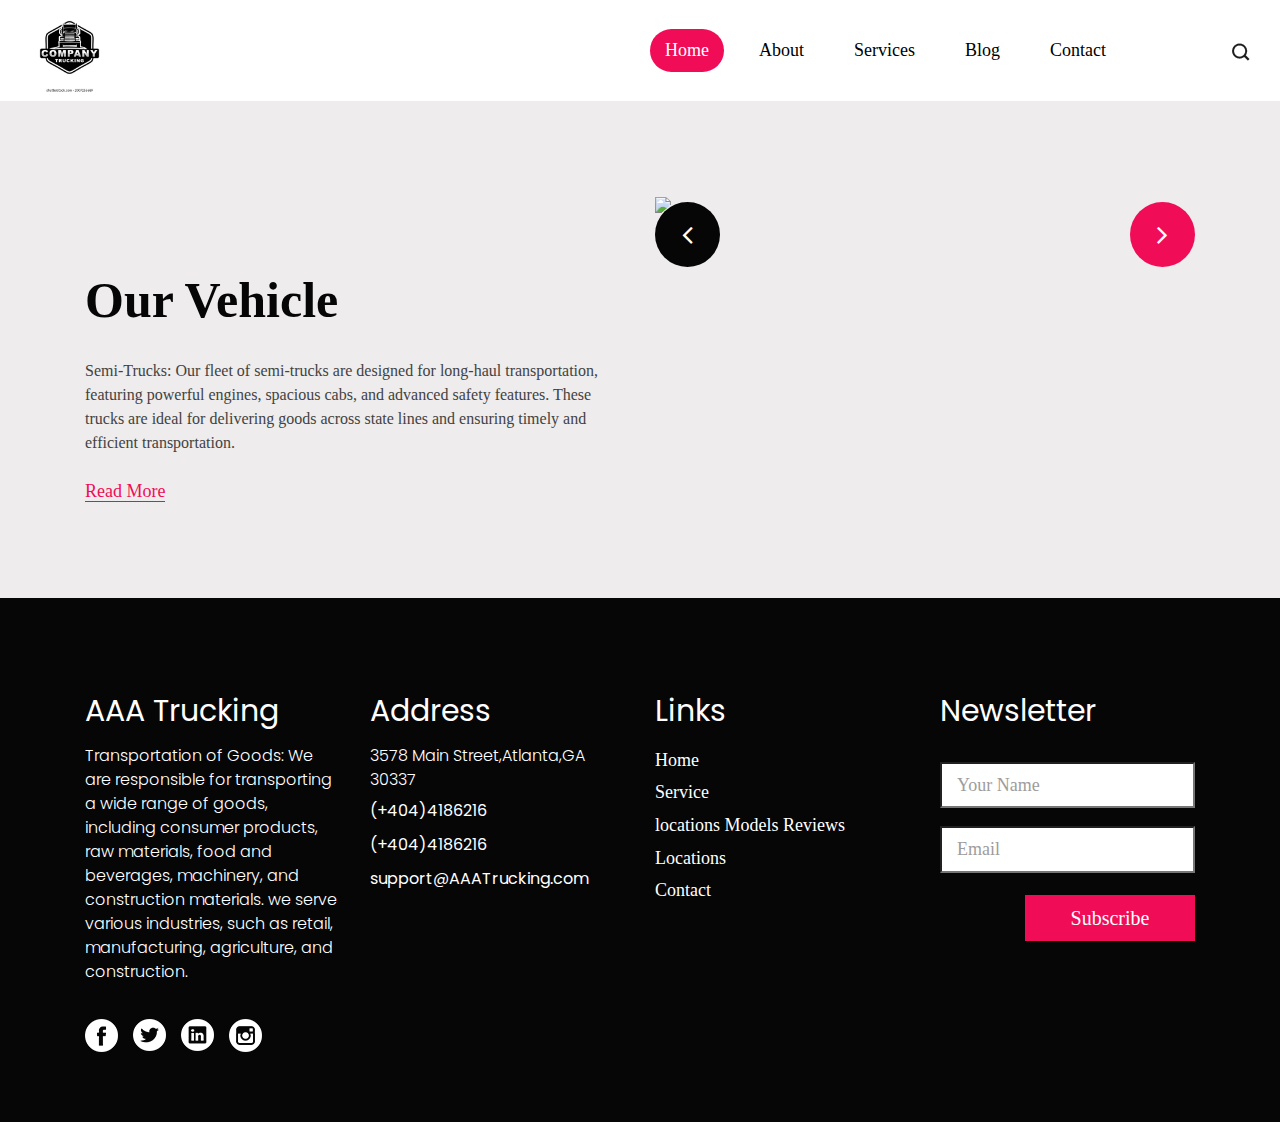
==== about.html @ 488557c5 "removed all html files from the updated folder and added the folder name to all links for better con" ====
<!DOCTYPE html>
<html lang="en">
  <head>
    <!-- basic -->
    <meta charset="utf-8" />
    <meta http-equiv="X-UA-Compatible" content="IE=edge" />
    <meta name="viewport" content="width=device-width, initial-scale=1" />
    <!-- mobile metas -->
    <meta name="viewport" content="width=device-width, initial-scale=1" />
    <meta name="viewport" content="initial-scale=1, maximum-scale=1" />
    <!-- site metas -->
    <title>About</title>
    <meta name="keywords" content="" />
    <meta name="description" content="" />
    <meta name="author" content="" />
    <!-- bootstrap css -->
    <link
      rel="stylesheet"
      type="text/css"
      href="trucking/css/bootstrap.min.css"
    />
    <!-- style css -->
    <link rel="stylesheet" type="text/css" href="trucking/css/style.css" />
    <!-- Responsive-->
    <link rel="stylesheet" href="trucking/css/responsive.css" />
    <!-- fevicon -->
    <link rel="icon" href="trucking/images/fevicon.png" type="image/gif" />
    <!-- Scrollbar Custom CSS -->
    <link
      rel="stylesheet"
      href="trucking/css/jquery.mCustomScrollbar.min.css"
    />
    <!-- Tweaks for older IEs-->
    <link
      rel="stylesheet"
      href="https://netdna.bootstrapcdn.com/font-awesome/4.0.3/css/font-awesome.css"
    />
    <!-- owl stylesheets -->
    <link rel="stylesheet" href="trucking/css/owl.carousel.min.css" />
    <link rel="stylesheet" href="trucking/css/owl.theme.default.min.css" />
    <link
      rel="stylesheet"
      href="https://cdnjs.cloudflare.com/ajax/libs/fancybox/2.1.5/jquery.fancybox.min.css"
      media="screen"
    />
    <link
      href="https://unpkg.com/gijgo@1.9.13/css/gijgo.min.css"
      rel="stylesheet"
      type="text/css"
    />
  </head>
  <body>
    <!-- header section start -->
    <div class="header_section">
      <nav class="navbar navbar-expand-lg navbar-light bg-light">
        <a class="logo" href="index.html"
          ><img src="trucking/images/logo-2.webp" width="13%"
        /></a>
        <button
          class="navbar-toggler"
          type="button"
          data-toggle="collapse"
          data-target="#navbarSupportedContent"
          aria-controls="navbarSupportedContent"
          aria-expanded="false"
          aria-label="Toggle navigation"
        >
          <span class="navbar-toggler-icon"></span>
        </button>
        <div class="collapse navbar-collapse" id="navbarSupportedContent">
          <ul class="navbar-nav mr-auto">
            <li class="nav-item active">
              <a class="nav-link" href="index.html">Home</a>
            </li>
            <li class="nav-item">
              <a class="nav-link" href="about.html">About</a>
            </li>
            <li class="nav-item">
              <a class="nav-link" href="services.html">Services</a>
            </li>
            <li class="nav-item">
              <a class="nav-link" href="blog.html">Blog</a>
            </li>
            <li class="nav-item">
              <a class="nav-link" href="contact.html">Contact</a>
            </li>
          </ul>
          <div class="search_icon">
            <a href="#"><img src="trucking/images/search-icon.png" /></a>
          </div>
        </div>
      </nav>
    </div>
    <!-- header section end -->
    <!-- blog section start -->
    <div class="blog_section layout_padding">
      <div class="container">
        <div class="row">
          <div class="col-md-6">
            <h1 class="blog_taital">Our Vehicle</h1>
            <p class="services_text">
              Semi-Trucks: Our fleet of semi-trucks are designed for long-haul
              transportation, featuring powerful engines, spacious cabs, and
              advanced safety features. These trucks are ideal for delivering
              goods across state lines and ensuring timely and efficient
              transportation.
            </p>
            <div class="readmore_bt"><a href="#">Read More</a></div>
          </div>
          <div class="col-md-6">
            <div id="main_slider" class="carousel slide" data-ride="carousel">
              <div class="carousel-inner">
                <div class="carousel-item active">
                  <div class="image_2">
                    <img src="trucking/images/img-2.jpg" />
                  </div>
                </div>
                <div class="carousel-item">
                  <div class="image_2">
                    <img src="trucking/images/img-2.jpg" />
                  </div>
                </div>
                <div class="carousel-item">
                  <div class="image_2">
                    <img src="trucking/images/img-2.jpg" />
                  </div>
                </div>
              </div>
              <a
                class="carousel-control-prev"
                href="#main_slider"
                role="button"
                data-slide="prev"
              >
                <i class="fa fa-angle-left"></i>
              </a>
              <a
                class="carousel-control-next"
                href="#main_slider"
                role="button"
                data-slide="next"
              >
                <i class="fa fa-angle-right"></i>
              </a>
            </div>
          </div>
        </div>
      </div>
    </div>
    <!-- blog section end -->
    <!-- footer section start -->
    <div class="footer_section layout_padding">
      <div class="container">
        <div class="row">
          <div class="col-lg-3 col-sm-6">
            <h3 class="rolio_text">AAA Trucking</h3>
            <p class="footer_text">
              Transportation of Goods: We are responsible for transporting a
              wide range of goods, including consumer products, raw materials,
              food and beverages, machinery, and construction materials. we
              serve various industries, such as retail, manufacturing,
              agriculture, and construction.
            </p>
            <div class="social_icon">
              <ul>
                <li>
                  <a href="#"><img src="trucking/images/fb-icon.png" /></a>
                </li>
                <li>
                  <a href="#"><img src="trucking/images/twitter-icon.png" /></a>
                </li>
                <li>
                  <a href="#"
                    ><img src="trucking/images/linkedin-icon.png"
                  /></a>
                </li>
                <li>
                  <a href="#"
                    ><img src="trucking/images/instagram-icon.png"
                  /></a>
                </li>
              </ul>
            </div>
          </div>
          <div class="col-lg-3 col-sm-6">
            <h3 class="rolio_text">Address</h3>
            <p class="footer_text">3578 Main Street,Atlanta,GA 30337</p>
            <div class="number_text"><a href="#">(+404)4186216 </a></div>
            <div class="number_text"><a href="#">(+404)4186216 </a></div>
            <div class="number_text">
              <a href="#">support@AAATrucking.com</a>
            </div>
          </div>
          <div class="col-lg-3 col-sm-6">
            <h3 class="rolio_text">Links</h3>
            <div class="footer_menu">
              <ul>
                <li><a href="index.html">Home</a></li>
                <li><a href="services.html">Service</a></li>
                <li><a href="reviews.html">locations Models Reviews</a></li>
                <li><a href="locations.html">Locations</a></li>
                <li><a href="contact.html">Contact</a></li>
              </ul>
            </div>
          </div>
          <div class="col-lg-3 col-sm-6">
            <h3 class="rolio_text">Newsletter</h3>
            <input
              type="text"
              class="mail_text"
              placeholder="Your Name"
              name="Your Name"
            />
            <input
              type="text"
              class="mail_text"
              placeholder="Email"
              name="Email"
            />
            <div class="subscribe_bt"><a href="#">Subscribe</a></div>
          </div>
        </div>
      </div>
    </div>
    <!-- footer section end -->
    <!-- Javascript files-->
    <script src="trucking/js/jquery.min.js"></script>
    <script src="trucking/js/popper.min.js"></script>
    <script src="trucking/js/bootstrap.bundle.min.js"></script>
    <script src="trucking/js/jquery-3.0.0.min.js"></script>
    <!-- sidebar -->
    <script src="trucking/js/jquery.mCustomScrollbar.concat.min.js"></script>
    <script src="trucking/js/custom.js"></script>
    <!-- javascript -->
    <script src="trucking/js/owl.carousel.js"></script>
    <script src="https:cdnjs.cloudflare.com/ajax/libs/fancybox/2.1.5/jquery.fancybox.min.js"></script>
    <script
      src="https://unpkg.com/gijgo@1.9.13/js/gijgo.min.js"
      type="text/javascript"
    ></script>
    <script>
      $("#datepicker").datepicker({
        uiLibrary: "bootstrap4",
      });
    </script>
  </body>
</html>
---- trucking/css/style.css ----
/*--------------------------------------------------------------------- File Name: style.css ---------------------------------------------------------------------*/

/*--------------------------------------------------------------------- import Fonts ---------------------------------------------------------------------*/

@import url("https://fonts.googleapis.com/css?family=Rajdhani:300,400,500,600,700");
@import url("https://fonts.googleapis.com/css?family=Poppins:100,100i,200,200i,300,300i,400,400i,500,500i,600,600i,700,700i,800,800i,900,900i");
@font-face {
  font-family: "Righteous";
  src: url("../fonts/Poppins-Regular.ttf");
  src: url("../fonts/Open Sans-Regular.ttf");
}

/*****---------------------------------------- 1) font-family: 'Rajdhani', sans-serif;
 2) font-family: 'Poppins', sans-serif;
 ----------------------------------------*****/

/*--------------------------------------------------------------------- import Files ---------------------------------------------------------------------*/

@import url(animate.min.css);
@import url(normalize.css);
@import url(icomoon.css);
@import url(css/font-awesome.min.css);
@import url(meanmenu.css);
@import url(owl.carousel.min.css);
@import url(swiper.min.css);
@import url(slick.css);
@import url(jquery.fancybox.min.css);
@import url(jquery-ui.css);
@import url(nice-select.css);

/*--------------------------------------------------------------------- skeleton ---------------------------------------------------------------------*/

* {
  box-sizing: border-box !important;
  transition: ease all 0.5s;
}

html {
  scroll-behavior: smooth;
}

body {
  color: #666666;
  font-size: 14px;
  font-family: Raleway;
  line-height: 1.80857;
  font-weight: normal;
  overflow-x: hidden;
}

a {
  color: #1f1f1f;
  text-decoration: none !important;
  outline: none !important;
  -webkit-transition: all 0.3s ease-in-out;
  -moz-transition: all 0.3s ease-in-out;
  -ms-transition: all 0.3s ease-in-out;
  -o-transition: all 0.3s ease-in-out;
  transition: all 0.3s ease-in-out;
}

h1,
h2,
h3,
h4,
h5,
h6 {
  letter-spacing: 0;
  font-weight: normal;
  position: relative;
  padding: 0 0 10px 0;
  font-weight: normal;
  line-height: normal;
  color: #111111;
  margin: 0;
}

h1 {
  font-size: 24px;
}

h2 {
  font-size: 22px;
}

h3 {
  font-size: 18px;
}

h4 {
  font-size: 16px;
}

h5 {
  font-size: 14px;
}

h6 {
  font-size: 13px;
}

*,
*::after,
*::before {
  -webkit-box-sizing: border-box;
  -moz-box-sizing: border-box;
  box-sizing: border-box;
}

h1 a,
h2 a,
h3 a,
h4 a,
h5 a,
h6 a {
  color: #212121;
  text-decoration: none !important;
  opacity: 1;
}

button:focus {
  outline: none;
}

ul,
li,
ol {
  margin: 0px;
  padding: 0px;
  list-style: none;
}

p {
  margin: 20px;
  font-weight: 300;
  font-size: 15px;
  line-height: 24px;
}

a {
  color: #222222;
  text-decoration: none;
  outline: none !important;
}

a,
.btn {
  text-decoration: none !important;
  outline: none !important;
  -webkit-transition: all 0.3s ease-in-out;
  -moz-transition: all 0.3s ease-in-out;
  -ms-transition: all 0.3s ease-in-out;
  -o-transition: all 0.3s ease-in-out;
  transition: all 0.3s ease-in-out;
}

img {
  max-width: 100%;
  height: auto;
}

:focus {
  outline: 0;
}

.paddind_bottom_0 {
  padding-bottom: 0 !important;
}

.btn-custom {
  margin-top: 20px;
  background-color: transparent !important;
  border: 2px solid #ddd;
  padding: 12px 40px;
  font-size: 16px;
}

.lead {
  font-size: 18px;
  line-height: 30px;
  color: #767676;
  margin: 0;
  padding: 0;
}

.form-control:focus {
  border-color: #ffffff !important;
  box-shadow: 0 0 0 0.2rem rgba(255, 255, 255, 0.25);
}

.navbar-form input {
  border: none !important;
}

.badge {
  font-weight: 500;
}

blockquote {
  margin: 20px 0 20px;
  padding: 30px;
}

button {
  border: 0;
  margin: 0;
  padding: 0;
  cursor: pointer;
}

.full {
  float: left;
  width: 100%;
}

.layout_padding {
  padding-top: 90px;
  padding-bottom: 0px;
}

.padding_0 {
  padding: 0px;
}

.logo {
  width: 50%;
  float: left;
}

.bg-light {
  background-color: #ffffff !important;
}

.navbar {
  padding: 0.5rem 30px;
}

.navbar-light .navbar-nav .nav-link {
  color: #fff;
  border-radius: 40px;
  padding: 5px 25px;
  font-size: 18px;
  margin: 0 10px;
}

.navbar-light .navbar-nav .nav-link {
  color: #000;
  font-size: 18px;
}

.navbar-expand-lg .navbar-nav .nav-link {
  padding-right: 15px;
  padding-left: 15px;
}

.navbar-light .navbar-nav .nav-item.active .nav-link,
.navbar-light .navbar-nav .nav-link:focus,
.navbar-light .navbar-nav .nav-link:hover {
  color: #fff;
  background-color: #f00c57;
}

.nav-link {
  display: block;
  padding: 10px 10px;
}

#my_slider a.carousel-control-prev {
  position: absolute;
  left: 90px;
  top: 116%;
  background-color: #060606;
}

#my_slider .carousel-control-prev,
#my_slider .carousel-control-next {
  width: 65px;
  height: 65px;
  background: #f00c57;
  opacity: 1;
  font-size: 30px;
  color: #ffffff;
  border-radius: 100%;
}

#my_slider a.carousel-control-next {
  position: absolute;
  left: 155px;
  top: 116%;
}

#my_slider .carousel-control-prev:hover,
#my_slider .carousel-control-next:hover,
#my_slider .carousel-control-prev:focus,
#my_slider .carousel-control-next:focus {
  background: #f00c57;
  color: #fff;
}

.banner_section {
  width: 100%;
  float: left;
  background-image: url(../images/img-2.jpg);
  height: auto;
  background-size: 100%;
  padding-bottom: 90px;
  position: relative;
  z-index: 0;
}

.banner_main {
  width: 40%;
  margin: 0 auto;
  text-align: center;
  background-color: #f00c57;
  height: auto;
  display: block;
  padding: 40px;
  position: relative;
  margin-bottom: 40px;
}

.banner_taital {
  width: 100%;
  float: left;
  font-size: 50px;
  color: #ffffff;
  font-weight: bold;
  text-align: left;
}

.read_bt {
  width: 160px;
  margin: 0 auto;
  text-align: center;
}

.read_bt a {
  width: 25%;
  font-size: 18px;
  color: #ffffff;
  border-bottom: 1px solid #ffffff;
  text-align: center;
}

.read_bt a:hover {
  color: #000;
  border-bottom: 1px solid #000;
}

.banner_main::after {
  content: "";
  position: absolute;
  background-image: url(../images/bg-icon.png);
  height: 200px;
  width: 200px;
  z-index: -1;
  left: -40px;
  right: 0;
  margin-top: -120px;
}

.booking_section {
  width: 100%;
  float: left;
}

.image_1 {
  width: 100%;
  float: left;
}

.book_main {
  width: 100%;
  float: left;
  background-color: #ffffff;
  box-shadow: 0px 0px 14px -2px;
  padding: 30px;
}

.book_text {
  width: 100%;
  float: left;
  font-size: 30px;
  color: #060606;
}

.book_text::after {
  content: "";
  position: absolute;
  border: 2px solid #f00c57;
  width: 70px;
  left: 0px;
  right: 0px;
  display: flex;
}

.location_main {
  width: 100%;
  float: left;
  margin-top: 20px;
}

.location_text {
  width: 100%;
  float: left;
  font-size: 24px;
  color: #060606;
}

.where_text {
  background-color: #fff;
  border: 1px solid #595959;
  color: #939292;
  width: 100%;
  height: 30px;
  font-size: 20px;
  padding: 20px 20px 20px 20px;
  margin-bottom: 10px;
  margin: 0 auto;
  display: block;
}

input.where_text::placeholder {
  color: #939292;
}

select.form-control:not([size]):not([multiple]) {
  border: 1px solid #595959;
  padding: 5px 20px;
  font-size: 20px;
  color: #939292;
  -webkit-appearance: none;
  background-image: url(../images/down-arro.png);
  background-repeat: no-repeat;
  background-size: 15px;
  background-position: 96% center;
  border-radius: 0px;
  height: auto;
}

.btn-secondary:not(:disabled):not(.disabled).active,
.btn-secondary:not(:disabled):not(.disabled):active,
.show > .btn-secondary.dropdown-toggle {
  color: #939292;
  background-color: #ffffff;
  border-color: #595959;
}

.btn-secondary:hover {
  color: #939292;
  background-color: #ffffff;
  border-color: #595959;
}

.btn-secondary {
  color: #939292;
  background-color: #ffffff;
  border-color: transparent;
  border-radius: 0px;
  border: 1px solid #595959;
  width: 100%;
  float: left;
  font-size: 20px;
  text-align: left;
}

.dropdown-toggle::after {
  display: inline-block;
  width: 25px;
  height: 11px;
  margin-left: 0;
  vertical-align: 0.255em;
  content: "";
  background-image: url(../images/down-arro.png);
  border-top: 0px;
  left: 0;
  right: 0;
  float: right;
  background-size: 100%;
  background-repeat: no-repeat;
  margin-top: 12px;
}

.show.btn-secondary.dropdown-toggle:focus {
  box-shadow: 0px 0px 0px 0px !important;
}

.form-control {
  display: block;
  width: 100%;
  padding: 0.375rem 0.75rem;
  font-size: 20px;
  color: #939292;
  background-color: #fff;
  border: 1px solid #595959;
  border-radius: 0px;
  transition: initial;
}
.show > .btn-outline-secondary.dropdown-toggle {
  color: #939292;
  background-color: #fff;
  border-color: #595959;
}
.input-group > .input-group-append > .btn,
.input-group > .input-group-append > .input-group-text,
.input-group > .input-group-prepend:first-child > .btn:not(:first-child),
.input-group
  > .input-group-prepend:first-child
  > .input-group-text:not(:first-child),
.input-group > .input-group-prepend:not(:first-child) > .btn,
.input-group > .input-group-prepend:not(:first-child) > .input-group-text {
  border-radius: 0px !important;
}
.submit_bt {
  width: 170px;
  margin: 0 auto;
  text-align: center;
}
.submit_bt a {
  width: 100%;
  float: left;
  font-size: 18px;
  color: #ffffff;
  background-color: #f00c57;
  padding: 7px 0px;
  text-align: center;
  margin-top: 50px;
  text-transform: uppercase;
}
.submit_bt a:hover {
  color: #ffffff;
  background-color: #595959;
}
.services_section {
  width: 100%;
  float: left;
  padding-bottom: 90px;
}
.services_taital {
  width: 100%;
  float: left;
  font-size: 50px;
  color: #060606;
  font-weight: bold;
  padding-top: 100px;
}
.services_text {
  width: 100%;
  float: left;
  font-size: 16px;
  color: #424242;
  margin-left: 0px;
}
.readmore_bt {
  width: 160px;
  float: left;
}
.readmore_bt a {
  width: 25%;
  font-size: 18px;
  color: #f00c57;
  border-bottom: 1px solid #f00c57;
  text-align: center;
}
.readmore_bt a:hover {
  color: #000;
  border-bottom: 1px solid #000;
}
.box_main {
  width: 248px;
  float: left;
  background-color: #060606;
  padding: 80px 0%;
}
.box_main.active {
  background-color: #f00c57;
}
.box_main:hover {
  background-color: #f00c57;
}
.cargo_text {
  width: 100%;
  float: left;
  font-size: 26px;
  color: #ffffff;
  text-align: center;
  font-family: Roboto;
}
.box_main_2 {
  width: 248px;
  float: left;
  background-color: #060606;
  padding: 80px 0%;
  margin-top: 30px;
}
.box_main_2:hover {
  background-color: #f00c57;
}
.box_main_3 {
  width: 248px;
  float: left;
  background-color: #060606;
  padding: 80px 0%;
  margin-top: 30px;
  margin-left: 30px;
}
.box_main_3:hover {
  background-color: #f00c57;
}
.boxes_main {
  width: 100%;
  display: flex;
}
.box_main_4 {
  width: 248px;
  float: left;
  background-color: #060606;
  padding: 80px 0%;
  transform: translateX(-100%);
}
.box_main_4:hover {
  background-color: #f00c57;
}
.blog_section {
  width: 100%;
  float: left;
  background-color: #eeecec;
  padding: 90px 0px;
}
.blog_taital {
  width: 100%;
  float: left;
  font-size: 50px;
  color: #060606;
  font-weight: bold;
  padding-top: 80px;
}
#main_slider a.carousel-control-prev {
  position: absolute;
  left: 0px;
  top: 41%;
  background-color: #060606;
}
#main_slider .carousel-control-prev,
#main_slider .carousel-control-next {
  width: 65px;
  height: 65px;
  background: #f00c57;
  opacity: 1;
  font-size: 30px;
  color: #ffffff;
  border-radius: 100%;
}
#main_slider a.carousel-control-next {
  position: absolute;
  right: 0px;
  top: 41%;
}
#main_slider .carousel-control-prev:hover,
#main_slider .carousel-control-next:hover,
#main_slider .carousel-control-prev:focus,
#main_slider .carousel-control-next:focus {
  background: #f00c57;
  color: #fff;
}
.chose_section {
  width: 100%;
  float: left;
  color: #f6bdbd;
  background-image: url(../images/banner-bg.png);
  padding: 90px 0px;
  box-shadow: 0px 0px 14px -2px;
}
.lorem_text {
  width: 100%;
  float: left;
  font-size: 16px;
  color: #424242;
  margin: 0px;
}
.chose_section_2 {
  width: 100%;
  float: left;
}
.icon_1 {
  width: 100%;
  float: left;
  text-align: center;
}
.price_text {
  width: 100%;
  float: left;
  font-size: 34px;
  color: #f00c57;
  text-align: center;
  font-weight: bold;
  padding: 0px;
  font-family: Poppins;
}
.years_text {
  width: 100%;
  float: left;
  font-size: 24px;
  color: #141414;
  text-align: center;
  font-weight: bold;
  font-family: Open Sans;
}
.client_section {
  width: 100%;
  float: left;
  background-color: #ffffff;
  position: relative;
  z-index: -1;
  padding-bottom: 150px;
}
.client_taital {
  width: 100%;
  float: left;
  font-size: 40px;
  color: #060606;
  font-weight: bold;
  text-align: center;
}
.client_text {
  width: 100%;
  float: left;
  font-size: 16px;
  color: #060606;
  text-align: center;
  margin: 0px;
}
.image_3 {
  width: 100%;
  float: left;
  text-align: center;
  padding-top: 50px;
}
.image_3::after {
  content: "";
  position: absolute;
  background-color: #ffffff;
  width: 230px;
  height: 190px;
  left: 0px;
  right: 0px;
  margin: 0 auto;
  z-index: -2;
  margin-top: 200px;
  box-shadow: 0px 5px 10px -6px;
}
.distracted_text {
  width: 100%;
  float: left;
  font-size: 24px;
  color: #0a0909;
  text-align: center;
  text-transform: uppercase;
  font-family: Roboto;
  padding-top: 20px;
}
.content_text {
  width: 100%;
  float: left;
  font-size: 16px;
  color: #6d6c6c;
  text-align: center;
  margin: 0px;
  font-family: Roboto;
}
.icon_5 {
  width: 85.4%;
  float: right;
  text-align: center;
  left: 0px;
  right: 0px;
  position: relative;
  z-index: -5;
  margin-top: 10px;
}
.long_text {
  width: 33%;
  margin: 0 auto;
  color: #0a0909;
  text-align: center;
  font-size: 16px;
  padding-top: 50px;
  display: flex;
  font-weight: 400;
}
.quick_icon {
  width: 100%;
  float: left;
  text-align: center;
  padding-top: 50px;
}
.carousel-indicators {
  bottom: -100px;
}
.carousel-indicators li {
  width: 25px;
  margin: 0 10px;
  height: 25px;
  background-color: transparent !important;
  border-radius: 100px;
  border: 5px solid #252525;
}
.carousel-indicators .active {
  background-color: transparent !important;
  border: 5px solid #f00c57;
  /* margin-bottom: -21px; */
  /* transform: translateY(100%); */

  position: absolute;
  bottom: -25px;
  left: 47.8%;
  /* transform: translateX(-32%); */

  transition: all 0.5s;
}
.contact_section {
  width: 100%;
  float: left;
  padding-bottom: 90px;
}
.contact_section_2 {
  width: 100%;
  float: left;
}
.contact_taital {
  width: 100%;
  float: left;
  font-size: 40px;
  color: #1d1c1c;
  font-weight: bold;
  padding-bottom: 20px;
}
.email-bt {
  width: 100%;
  float: left;
  font-size: 18px;
  color: #2a2a2c;
  margin-bottom: 20px;
  padding: 8px 15px;
  border: 1px solid #909090;
}
.massage-bt {
  width: 100%;
  float: left;
  font-size: 18px;
  color: #2a2a2c;
  margin-bottom: 20px;
  padding: 40px 15px 8px 15px;
  border: 1px solid #909090;
  height: 120px;
}
.send_btn {
  width: 170px;
  margin: 0 auto;
  text-align: center;
}
.send_btn a {
  width: 100%;
  float: left;
  text-align: center;
  font-size: 20px;
  color: #ffffff;
  background-color: #f00c57;
  padding: 10px;
  text-transform: uppercase;
  font-weight: bold;
}
.footer_section {
  width: 100%;
  float: left;
  background-color: #060606;
  height: auto;
  padding-bottom: 70px;
}
.rolio_text {
  width: 100%;
  float: left;
  font-size: 30px;
  color: #ffffff;
  font-family: Poppins;
}
.footer_text {
  width: 100%;
  float: left;
  font-size: 16px;
  color: #ffffff;
  margin: 0px;
  font-family: Poppins;
}
.number_text {
  width: 100%;
  float: left;
  font-size: 16px;
  color: #ffffff;
  padding-top: 5px;
  font-family: Poppins;
}
.number_text a {
  color: #ffffff;
}
.number_text a:hover {
  color: #ffffff;
}
.mail_text {
  width: 100%;
  float: left;
  font-size: 18px;
  color: #9e9c9c;
  background-color: #ffffff;
  height: auto;
  padding: 5px 15px;
  margin-top: 18px;
}
.mail_text::placeholder {
  color: #9e9c9c;
}
.subscribe_bt {
  width: 100%;
  float: right;
}
.subscribe_bt a {
  width: 170px;
  float: right;
  font-size: 20px;
  color: #ffffff;
  background-color: #f00c57;
  height: auto;
  padding: 5px 0px;
  text-align: center;
  margin-top: 22px;
}
.subscribe_bt a:hover {
  color: #ffffff;
  background-color: #f00c57;
}
.social_icon {
  width: 100%;
  float: left;
}
.social_icon ul {
  margin: 0px;
  padding: 0px;
}
.social_icon li {
  float: left;
  padding: 35px 15px 0px 0px;
}
.footer_menu {
  width: 100%;
  float: left;
}
.footer_menu ul {
  margin: 0px;
  padding: 0px;
}
.footer_menu li {
  font-size: 18px;
  color: #ffffff;
}
.footer_menu li a {
  color: #ffffff;
}
.footer_menu li a:hover {
  color: #f00c57;
}
.copyright_section {
  width: 100%;
  float: left;
  background-color: #060606;
  height: auto;
  padding: 10px 0px;
}
.copyright_text {
  width: 100%;
  float: left;
  color: #ffffff;
  text-align: center;
  font-size: 16px;
  margin-left: 0px;
}
.copyright_text a {
  color: #ffffff;
}
.copyright_text a:hover {
  color: #f00c57;
}
---- trucking/css/responsive.css ----
/*--------------------------------------------------------------------- File Name: responsive.css ---------------------------------------------------------------------*/

/*------------------------------------------------------------------- 991px x 768px ---------------------------------------------------------------------*/

@media only screen and (min-width: 768px) and (max-width: 991px) {
  .header-search {
    padding: 15px 0px;
  }
}

/*------------------------------------------------------------------- 767px x 599px ---------------------------------------------------------------------*/

@media only screen and (min-width: 599px) and (max-width: 767px) {
  .logo {
    text-align: center;
  }
  .cart-content-right {
    padding-bottom: 5px;
  }
  .mg {
    margin: 0px 0px;
  }
  .menu-area-main {
    height: 256px;
    overflow-y: auto;
  }
  .megamenu > .row [class*="col-"] {
    padding: 0px;
  }
  .menu-area-main .megamenu .men-cat {
    padding: 0px 15px;
  }
  .menu-area-main .megamenu .women-cat {
    padding: 0px 15px;
  }
  .menu-area-main .megamenu .el-cat {
    padding: 0px 15px;
  }
  .mean-container .mean-nav ul li a.mean-expand {
    height: 19px;
  }
  .category-box.women-box {
    display: none;
  }
  .cart-box {
    display: inline-block;
    margin: 0px 30px;
  }
  .wish-box {
    float: none;
    margin: 0px 30px;
    display: inline-block;
  }
  .menu-add {
    display: none;
  }
  .category-box {
    display: none;
  }
  .mean-container .mean-nav ul li ol {
    padding: 0px;
  }
  .mean-container .mean-nav ul li a {
    padding: 10px 20px;
    width: 94.8%;
  }
  .mean-container .mean-nav ul li li a {
    width: 92%;
    padding: 1em 4%;
  }
  .mean-container .mean-nav ul li li li a {
    width: 100%;
  }
  .header-search {
    padding: 15px 0px;
  }
  #collapseFilter.d-md-block {
    padding: 30px 0px;
  }
}

/*------------------------------------------------------------------- 599px x 280px ---------------------------------------------------------------------*/

@media only screen and (min-width: 280px) and (max-width: 599px) {
  .cart-content-right {
    padding-bottom: 5px;
  }
  .megamenu > .row [class*="col-"] {
    padding: 0px;
  }
  .menu-area-main .megamenu .men-cat {
    padding: 0px 15px;
  }
  .menu-area-main .megamenu .women-cat {
    padding: 0px 15px;
  }
  .menu-area-main .megamenu .el-cat {
    padding: 0px 15px;
  }
  .mean-container .mean-nav ul li a {
    padding: 1em 4%;
    width: 92%;
  }
  .mean-container .mean-nav ul li li a {
    width: 90%;
    padding: 1em 5%;
  }
  .mean-container .sub-full.megamenu-categories ol li a {
    padding: 5px 0px;
    text-transform: capitalize;
    width: 100%;
  }
  .megamenu .sub-full.megamenu-categories .women-box .banner-up-text a {
    width: auto;
    border: none;
    float: none;
  }
  .menu-area-main {
    height: 45px;
    overflow-y: auto;
  }
  .mean-container .mean-nav ul li a.mean-expand {
    top: 0;
  }
}

@media (min-width: 992px) and (max-width: 1199px) {
  .years_text {
    font-size: 21px;
  }
  .long_text {
    width: 45%;
  }
  .carousel-indicators .active {
    left: 47%;
  }
  .footer_menu li {
    font-size: 17px;
  }
  .logo {
    width: 37%;
  }
  .banner_main {
    width: 50%;
  }
  .image_1 {
    padding-top: 70px;
  }
}

@media (min-width: 768px) and (max-width: 991px) {
  .banner_main {
    width: 70%;
  }
  .navbar-light .navbar-toggler {
    border-color: #000;
  }
  .blog_taital {
    padding-top: 0px;
  }
  .years_text {
    font-size: 15px;
  }
  .price_text {
    font-size: 20px;
  }
  .long_text {
    width: 59%;
  }
  .carousel-indicators .active {
    left: 46%;
  }
  .box_main {
    width: 148px;
    padding: 50px 0px;
  }
  .box_main_2 {
    width: 148px;
    padding: 50px 0px;
  }
  .box_main_3 {
    width: 148px;
    padding: 50px 0px;
  }
  .box_main_4 {
    width: 148px;
    padding: 50px 0px;
  }
  .cargo_text {
    font-size: 18px;
  }
  .services_taital {
    padding-top: 20px;
  }
  .image_1 {
    width: 60%;
    margin: 0 auto;
    padding-top: 50px;
    text-align: center;
    display: block;
    float: initial;
  }
}

@media (min-width: 576px) and (max-width: 767px) {
  #main_slider a.carousel-control-prev {
    position: absolute;
    left: 175px;
    top: 90%;
    display: none;
  }
  #main_slider a.carousel-control-next {
    position: absolute;
    left: 236px;
    top: 90%;
    display: none;
  }
  #my_slider a.carousel-control-next {
    display: none;
  }
  #my_slider a.carousel-control-prev {
    display: none;
  }
  .navbar-light .navbar-toggler {
    border-color: #000;
  }
  .banner_main {
    width: 80%;
  }
  .banner_taital {
    font-size: 40px;
  }
  .banner_main::after {
    left: -10px;
    margin-top: -147px;
  }
  .banner_section {
    padding-bottom: 50px;
  }
  .book_text {
    font-size: 26px;
  }
  .book_main {
    padding: 30px 20px;
  }
  .location_text {
    padding-top: 20px;
  }
  .location_main {
    margin-top: 0px;
  }
  .image_1 {
    margin-top: 30px;
  }
  .services_taital {
    padding-top: 0px;
    font-size: 40px;
  }
  .services_text {
    font-size: 15px;
  }
  .box_main {
    width: 100%;
    margin-top: 30px;
  }
  .boxes_main {
    display: initial;
  }
  .box_main_2 {
    width: 100%;
  }
  .box_main_3 {
    width: 100%;
    margin-left: 0px;
  }
  .box_main_4 {
    width: 100%;
    transform: initial;
    margin-top: 30px;
  }
  .blog_taital {
    font-size: 40px;
    padding-top: 0px;
  }
  .client_taital {
    font-size: 40px;
  }
  .icon_5 {
    display: none;
  }
  .long_text {
    width: 80%;
    font-size: 15px;
  }
  .carousel-indicators li {
    display: none;
  }
  .client_section {
    padding-bottom: 0px;
  }
}

@media (max-width: 575px) {
  #main_slider a.carousel-control-prev {
    position: absolute;
    left: 175px;
    top: 90%;
    display: none;
  }
  #main_slider a.carousel-control-next {
    position: absolute;
    left: 236px;
    top: 90%;
    display: none;
  }
  #my_slider a.carousel-control-next {
    display: none;
  }
  #my_slider a.carousel-control-prev {
    display: none;
  }
  .navbar-light .navbar-toggler {
    border-color: #000;
  }
  .banner_main {
    width: 100%;
  }
  .banner_taital {
    font-size: 26px;
  }
  .banner_main::after {
    left: -10px;
    margin-top: -147px;
  }
  .banner_section {
    padding-bottom: 50px;
  }
  .book_text {
    font-size: 26px;
  }
  .book_main {
    padding: 30px 20px;
  }
  .location_text {
    padding-top: 20px;
  }
  .location_main {
    margin-top: 0px;
  }
  .image_1 {
    margin-top: 30px;
  }
  .services_taital {
    padding-top: 0px;
    font-size: 40px;
  }
  .services_text {
    font-size: 15px;
  }
  .box_main {
    width: 100%;
    margin-top: 30px;
  }
  .boxes_main {
    display: initial;
  }
  .box_main_2 {
    width: 100%;
  }
  .box_main_3 {
    width: 100%;
    margin-left: 0px;
  }
  .box_main_4 {
    width: 100%;
    transform: initial;
    margin-top: 30px;
  }
  .blog_taital {
    font-size: 40px;
    padding-top: 0px;
  }
  .client_taital {
    font-size: 28px;
  }
  .icon_5 {
    display: none;
  }
  .long_text {
    width: 80%;
    font-size: 15px;
  }
  .carousel-indicators li {
    display: none;
  }
  .client_section {
    padding-bottom: 0px;
  }
}
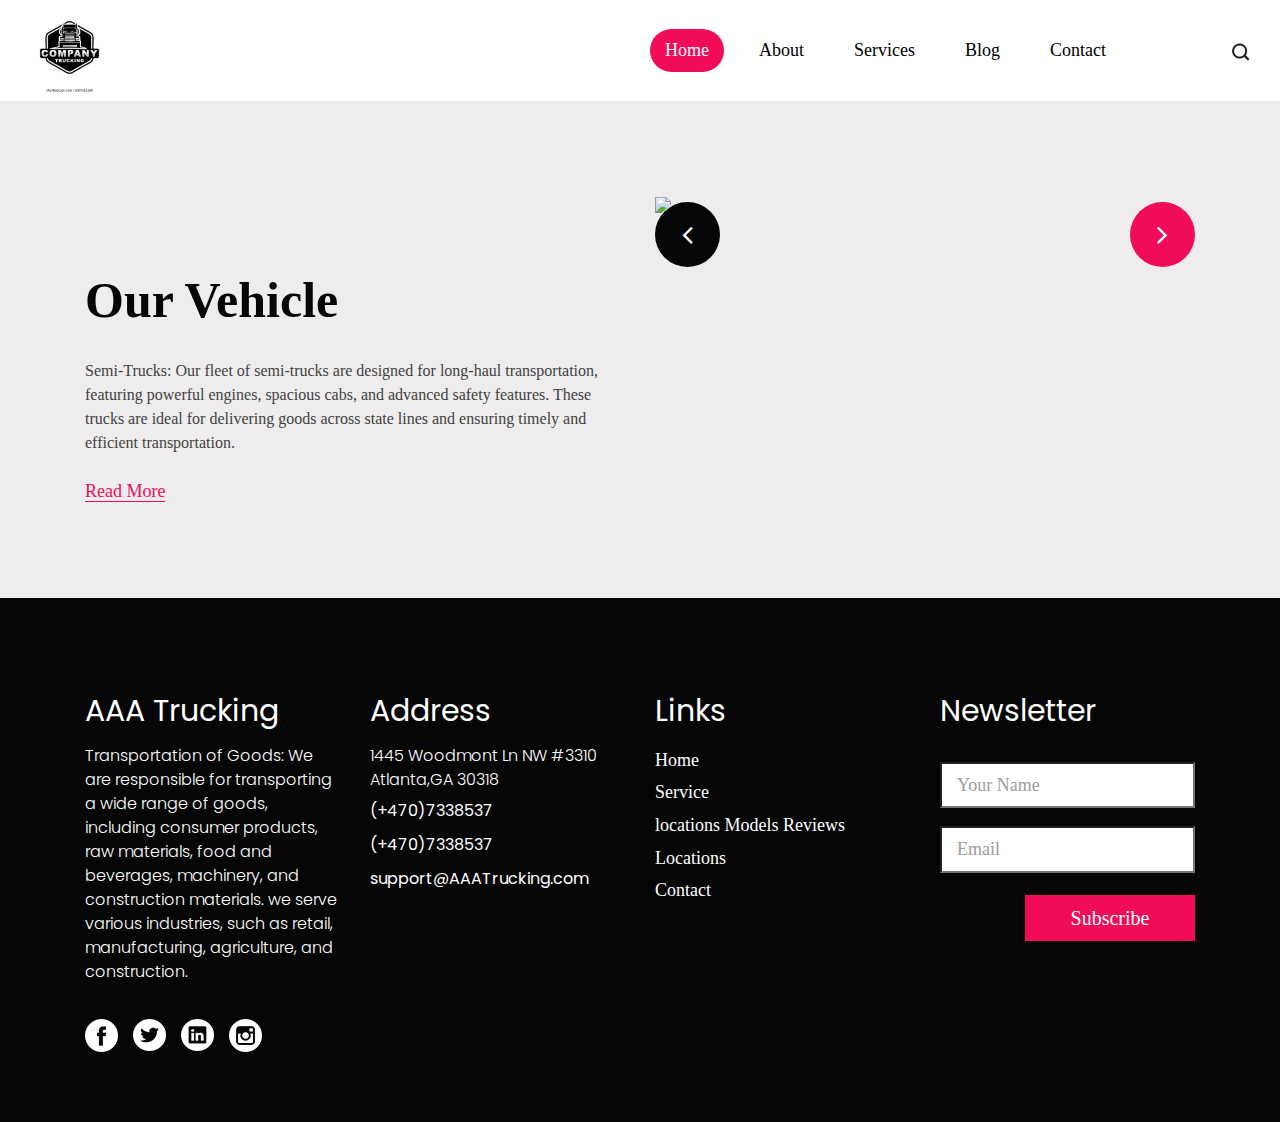
==== commit 1da3f46e: "updated the company phone number on all html pages" ====
--- a/about.html
+++ b/about.html
@@ -184,9 +184,11 @@
           </div>
           <div class="col-lg-3 col-sm-6">
             <h3 class="rolio_text">Address</h3>
-            <p class="footer_text">3578 Main Street,Atlanta,GA 30337</p>
-            <div class="number_text"><a href="#">(+404)4186216 </a></div>
-            <div class="number_text"><a href="#">(+404)4186216 </a></div>
+            <p class="footer_text">
+              1445 Woodmont Ln NW #3310 Atlanta,GA 30318
+            </p>
+            <div class="number_text"><a href="#">(+470)7338537 </a></div>
+            <div class="number_text"><a href="#">(+470)7338537 </a></div>
             <div class="number_text">
               <a href="#">support@AAATrucking.com</a>
             </div>
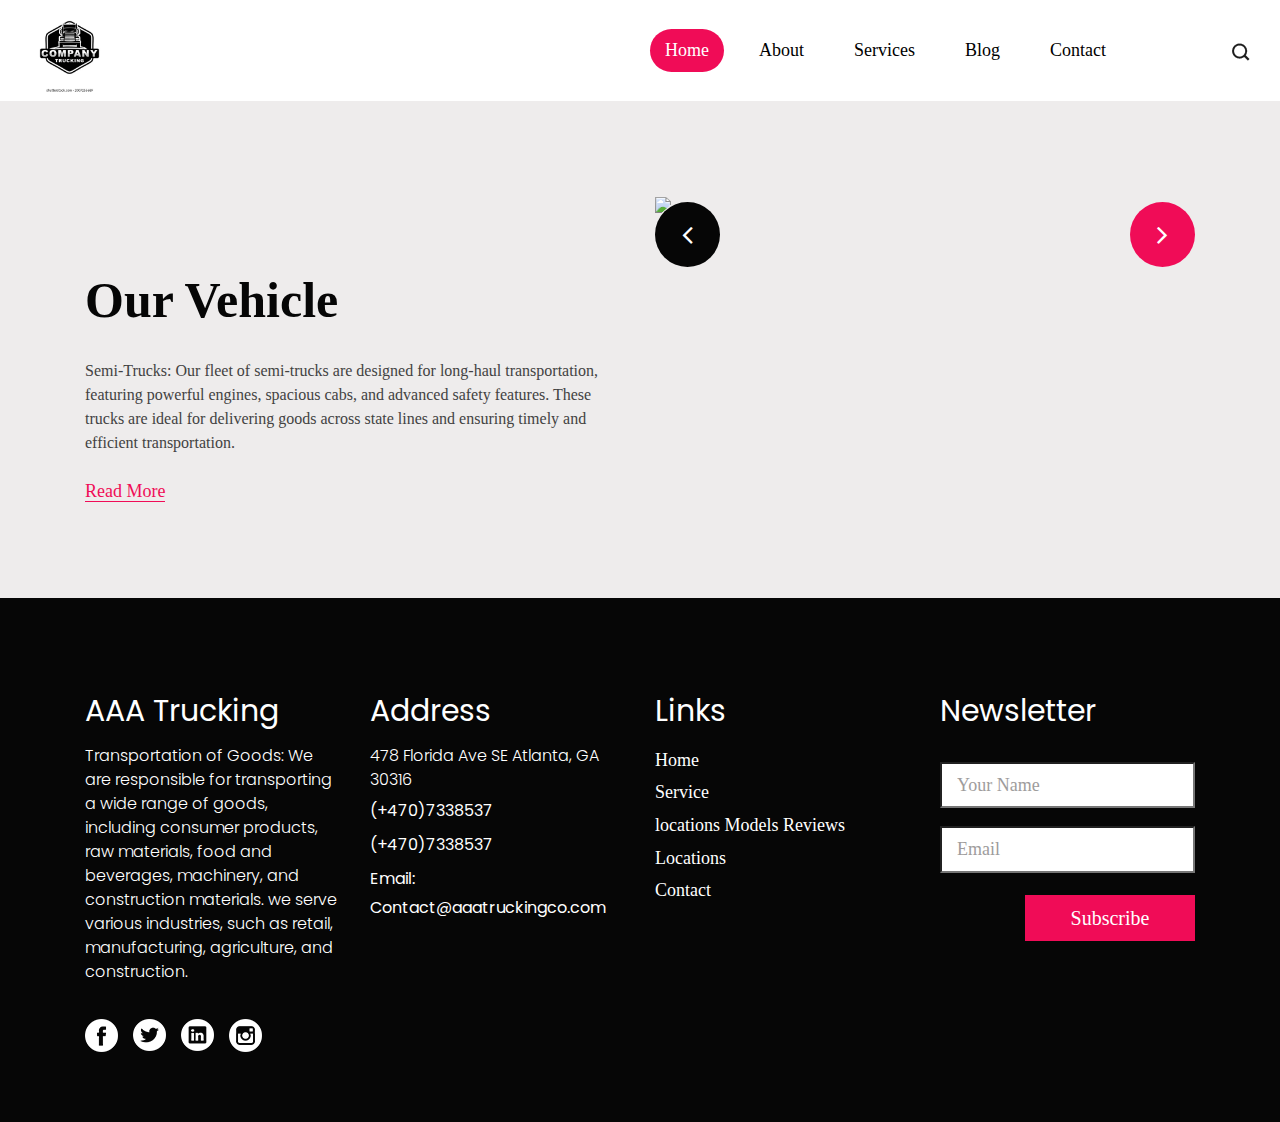
==== commit d133a7c8: "updated the company new address, Email and map responsiveness on all html files" ====
--- a/about.html
+++ b/about.html
@@ -184,13 +184,11 @@
           </div>
           <div class="col-lg-3 col-sm-6">
             <h3 class="rolio_text">Address</h3>
-            <p class="footer_text">
-              1445 Woodmont Ln NW #3310 Atlanta,GA 30318
-            </p>
+            <p class="footer_text">478 Florida Ave SE Atlanta, GA 30316</p>
             <div class="number_text"><a href="#">(+470)7338537 </a></div>
             <div class="number_text"><a href="#">(+470)7338537 </a></div>
             <div class="number_text">
-              <a href="#">support@AAATrucking.com</a>
+              <a href="#">Email: Contact@aaatruckingco.com</a>
             </div>
           </div>
           <div class="col-lg-3 col-sm-6">
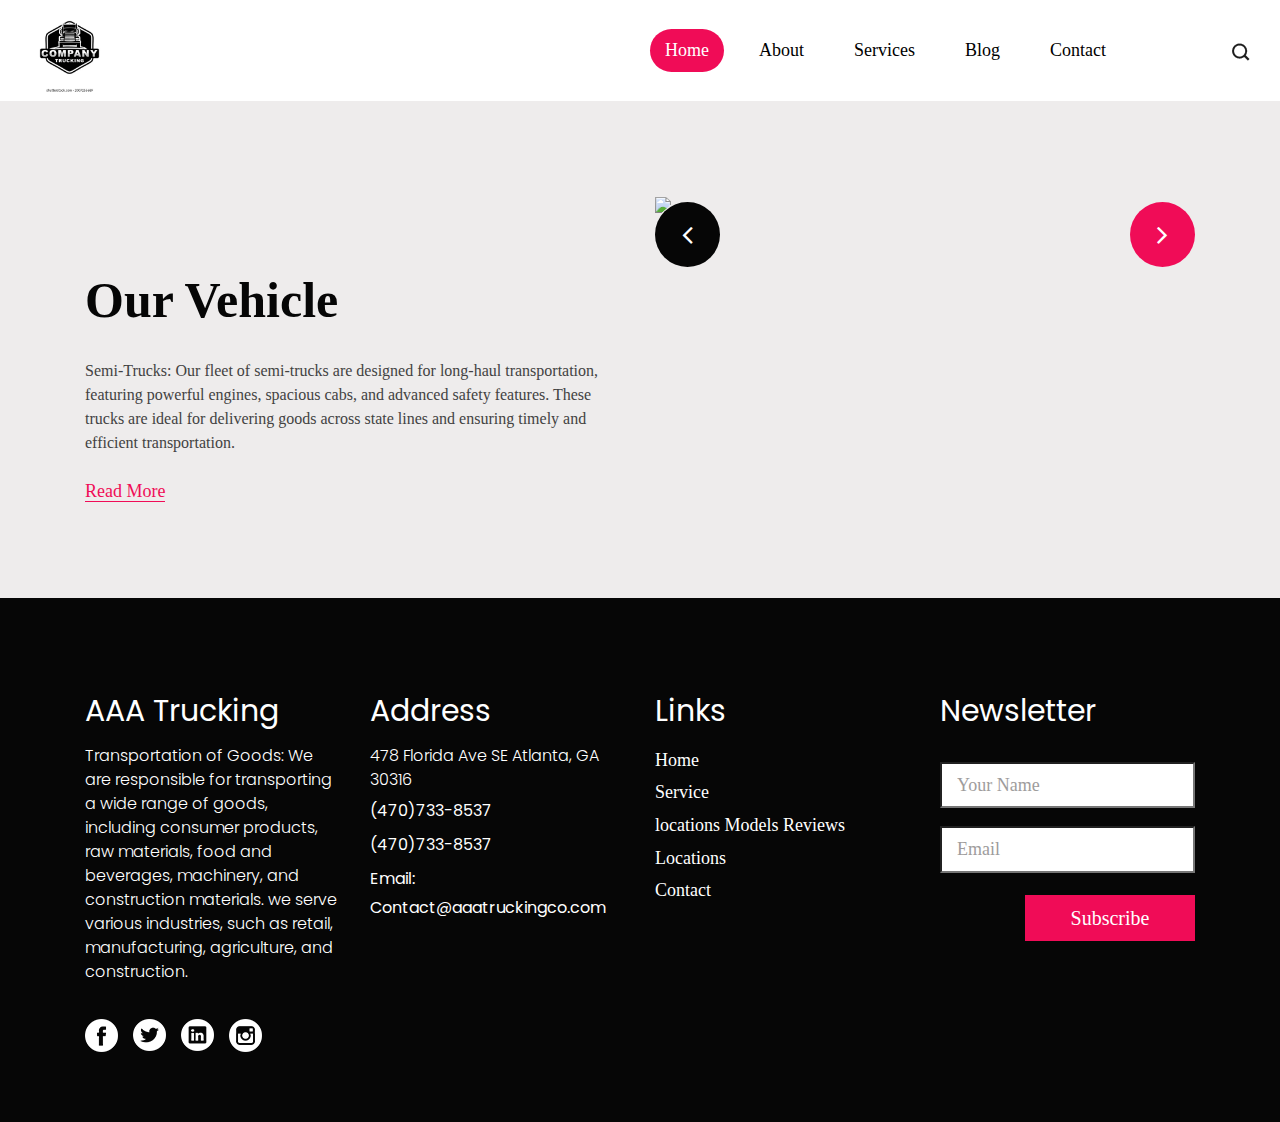
==== commit 5de66568: "updating HTML files" ====
--- a/about.html
+++ b/about.html
@@ -185,8 +185,8 @@
           <div class="col-lg-3 col-sm-6">
             <h3 class="rolio_text">Address</h3>
             <p class="footer_text">478 Florida Ave SE Atlanta, GA 30316</p>
-            <div class="number_text"><a href="#">(+470)7338537 </a></div>
-            <div class="number_text"><a href="#">(+470)7338537 </a></div>
+            <div class="number_text"><a href="#">(470)733-8537 </a></div>
+            <div class="number_text"><a href="#">(470)733-8537 </a></div>
             <div class="number_text">
               <a href="#">Email: Contact@aaatruckingco.com</a>
             </div>
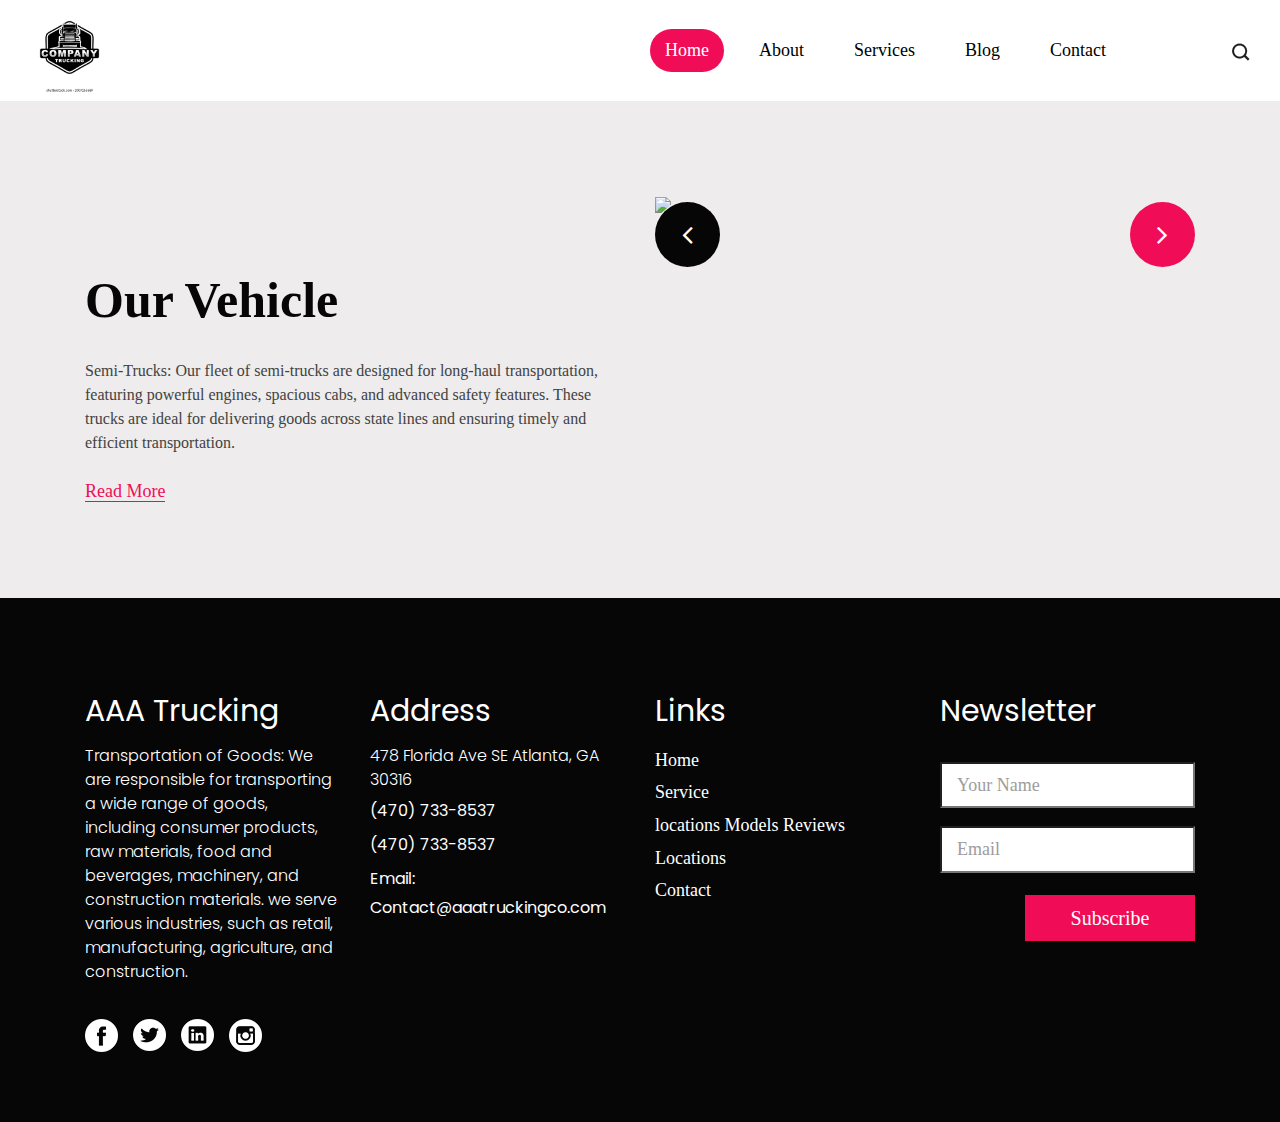
==== commit 5042a7be: ".." ====
--- a/about.html
+++ b/about.html
@@ -185,8 +185,8 @@
           <div class="col-lg-3 col-sm-6">
             <h3 class="rolio_text">Address</h3>
             <p class="footer_text">478 Florida Ave SE Atlanta, GA 30316</p>
-            <div class="number_text"><a href="#">(470)733-8537 </a></div>
-            <div class="number_text"><a href="#">(470)733-8537 </a></div>
+            <div class="number_text"><a href="#">(470) 733-8537 </a></div>
+            <div class="number_text"><a href="#">(470) 733-8537 </a></div>
             <div class="number_text">
               <a href="#">Email: Contact@aaatruckingco.com</a>
             </div>
